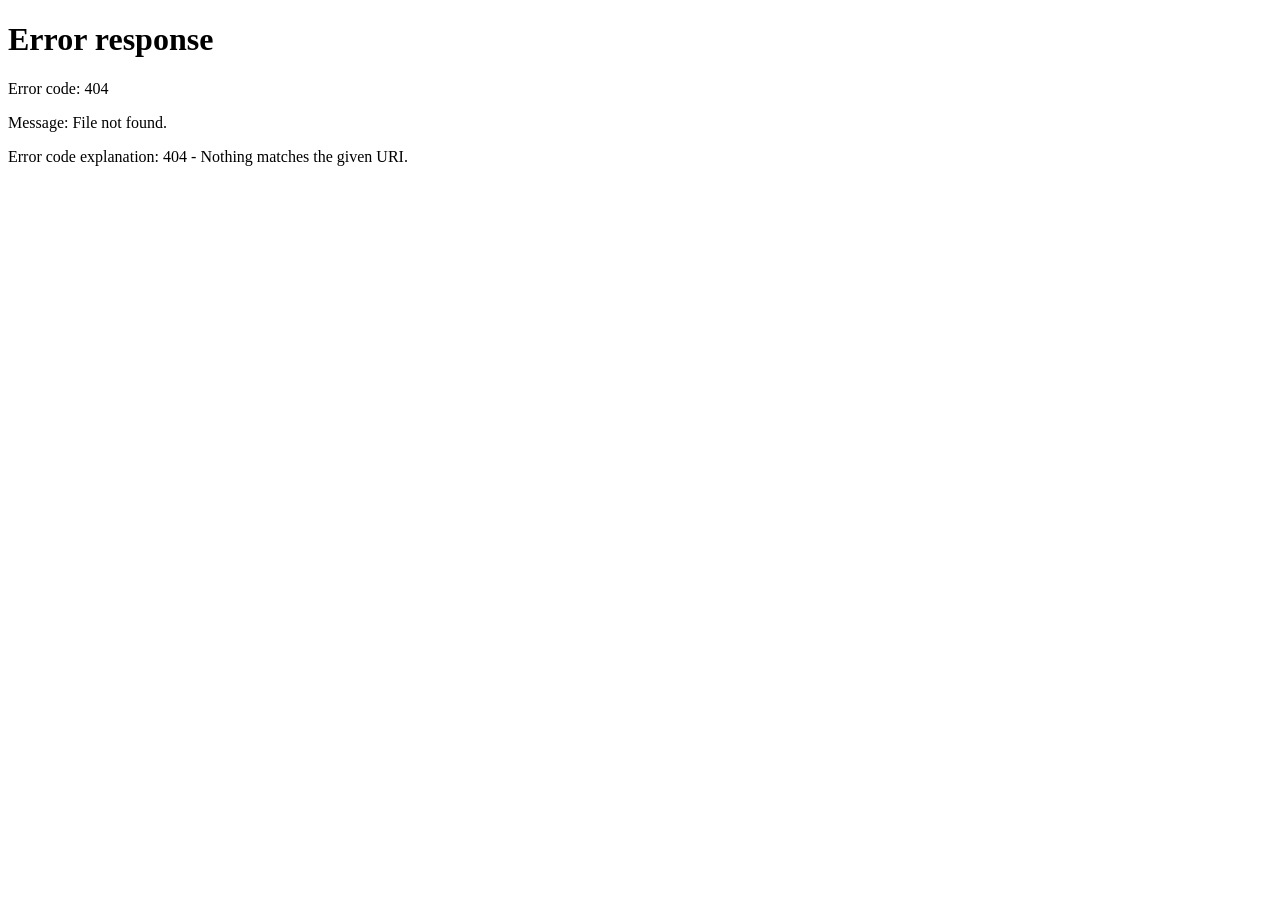
==== index.html @ b975e017 "links" ====
<!DOCTYPE html>
<html lang="en">
<head>
    <meta charset="UTF-8">
    <title>Callisia Support</title>
    <script>
        const userLang = navigator.language || navigator.userLanguage;
        const targetLang = userLang.toLowerCase().startsWith('pt') ? 'pt' : 'en';
        window.location.replace(`callisia/terms-of-service/${targetLang}/`);
    </script>
</head>
<body>
    <p>Redirecting...</p>
</body>
</html>
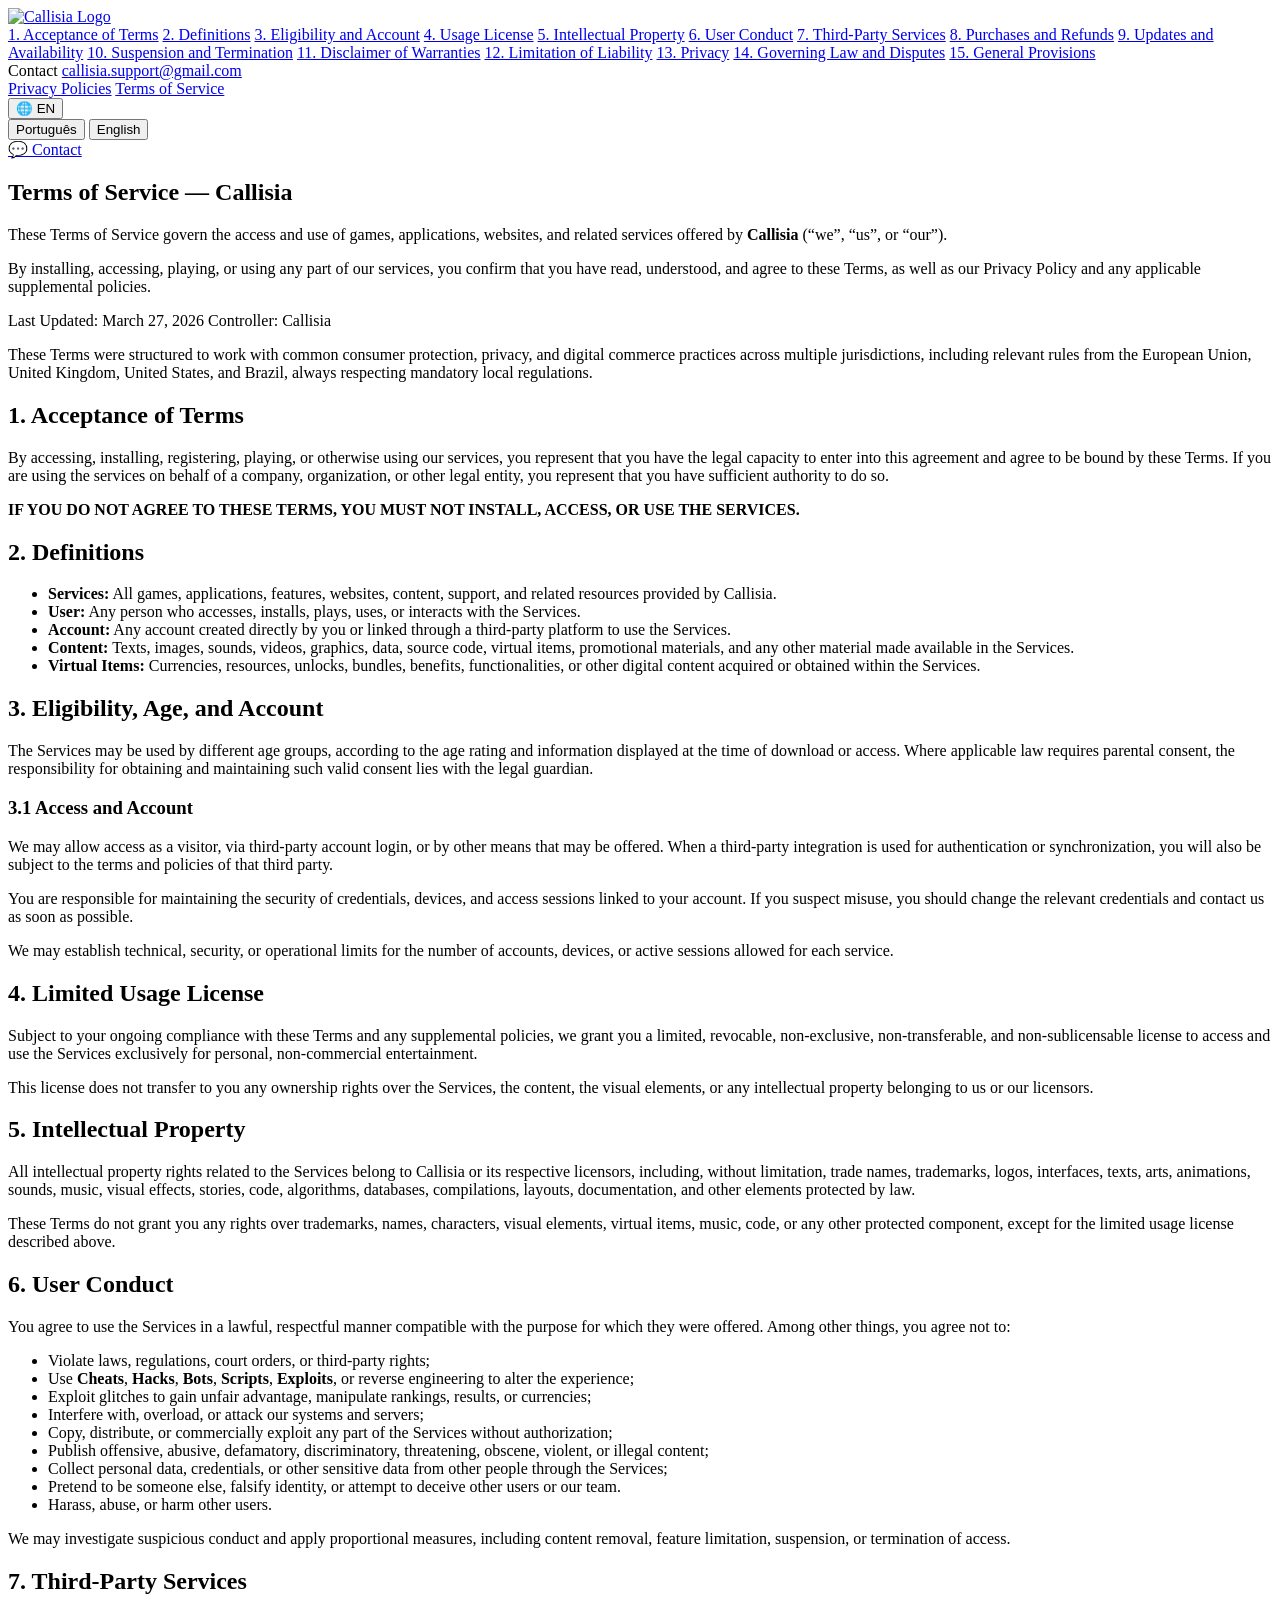
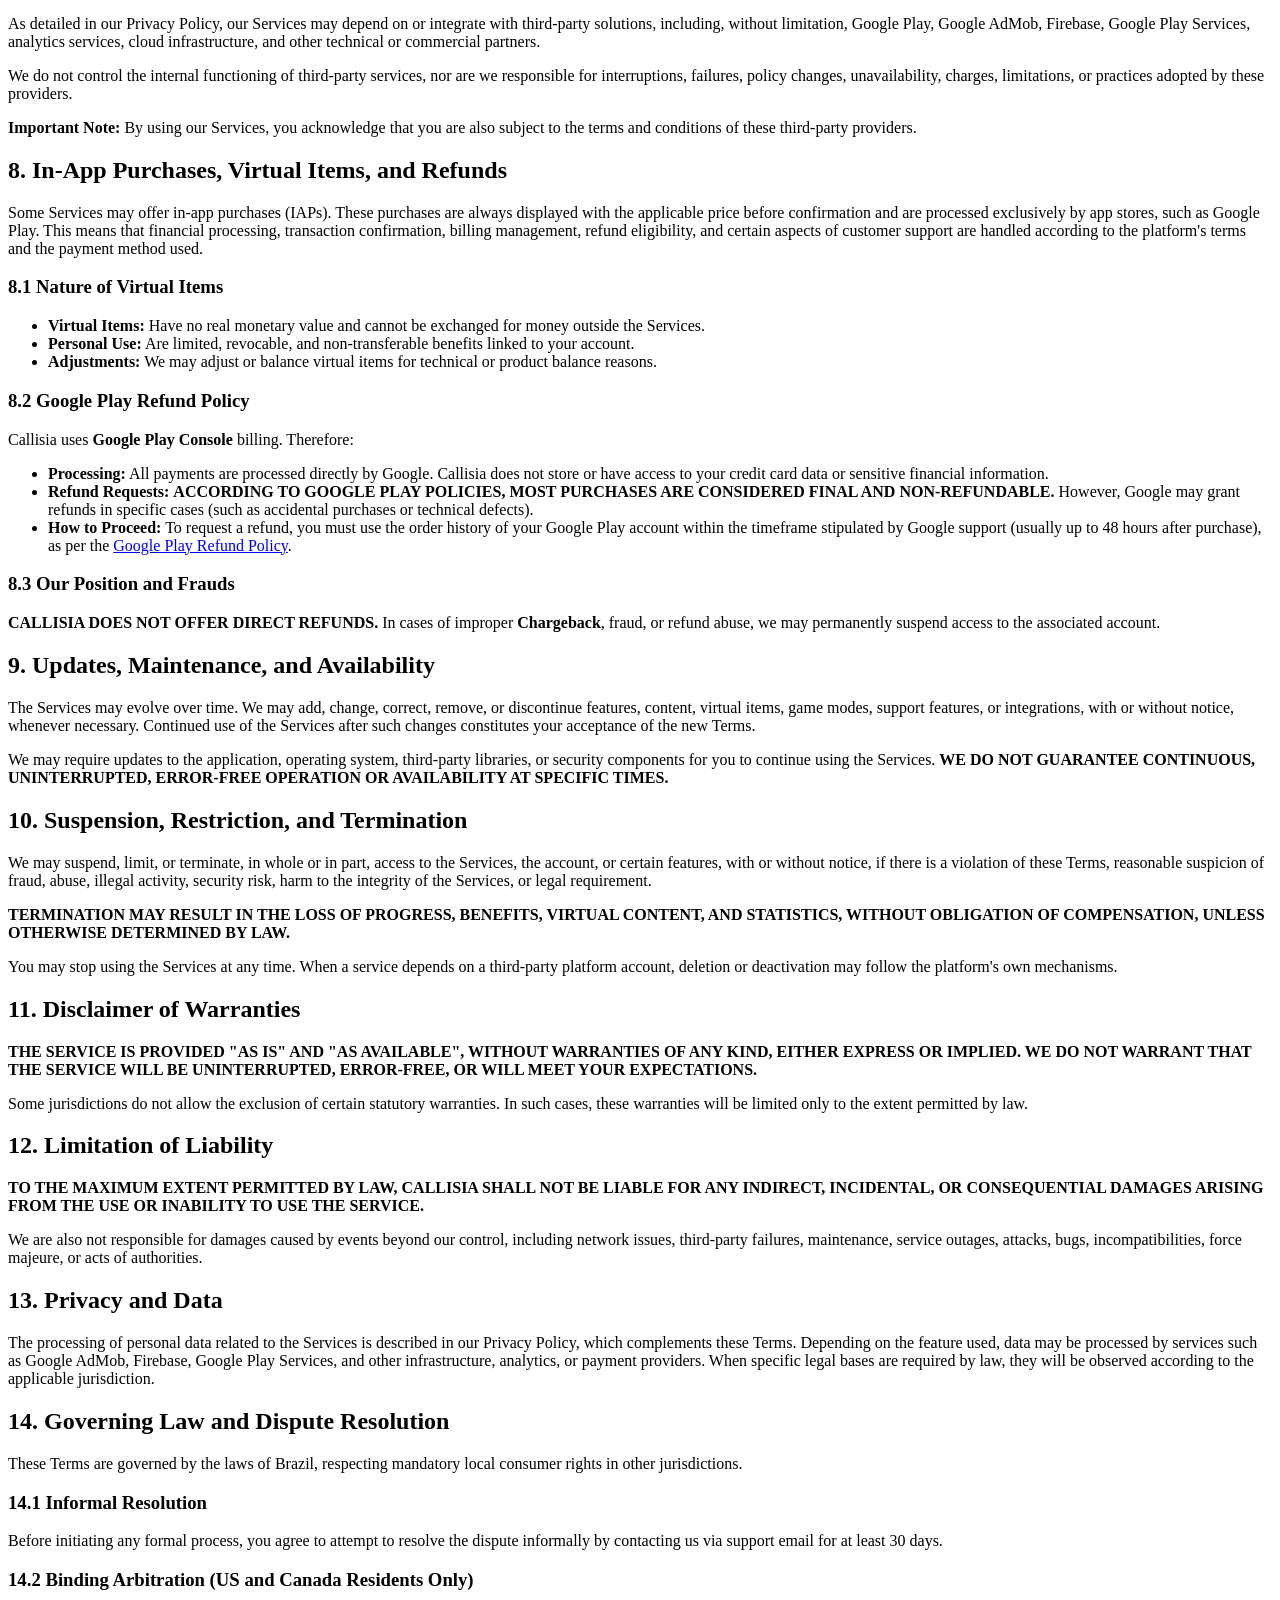
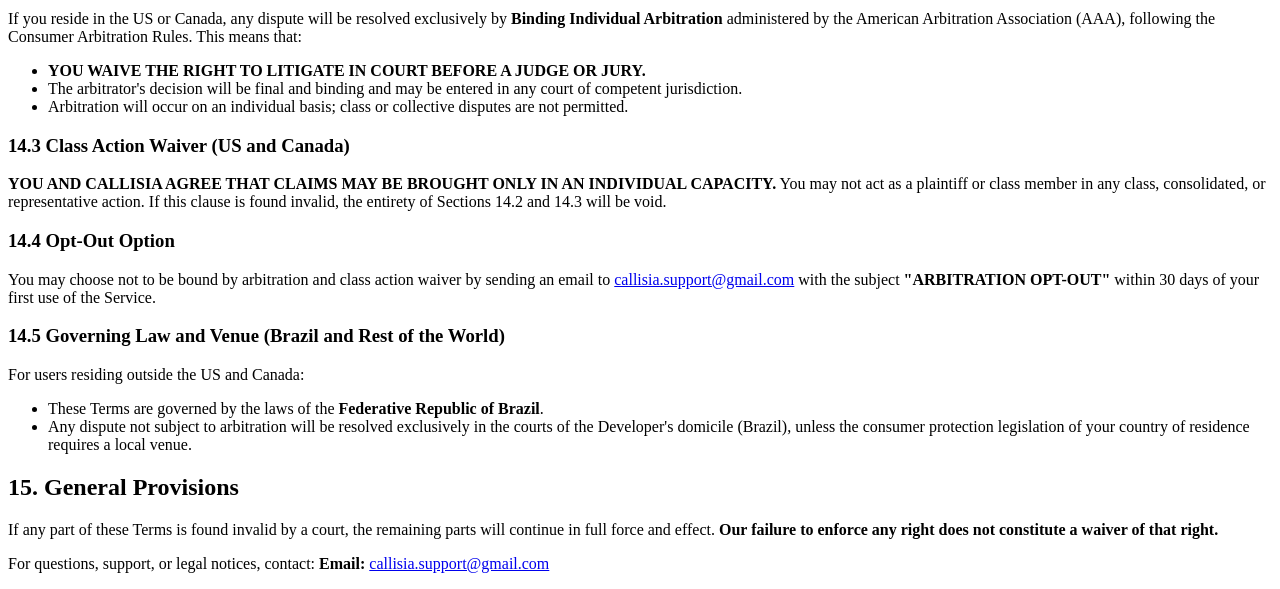
==== commit 845f067f: "fafadsfaa" ====
--- a/index.html
+++ b/index.html
@@ -1,4 +1,4 @@
-<!DOCTYPE html>
+<!-- <!DOCTYPE html>
 <html lang="en">
 <head>
     <meta charset="UTF-8">
@@ -12,4 +12,32 @@
 <body>
     <p>Redirecting...</p>
 </body>
+</html> -->
+
+<!DOCTYPE html>
+<html lang="en">
+<head>
+    <meta charset="UTF-8">
+    <title>Callisia Support - Redirecting...</title>
+    <script>
+        // 1. Detecta o idioma do usuário
+        const userLang = navigator.language || navigator.userLanguage;
+        const targetLang = userLang.toLowerCase().startsWith('pt') ? 'pt' : 'en';
+
+        // 2. Verifica se há um pedido específico na URL (ex: ?doc=privacy)
+        const urlParams = new URLSearchParams(window.location.search);
+        const docType = urlParams.get('doc');
+
+        // 3. Redireciona para o lugar certo
+        if (docType === 'privacy') {
+            window.location.replace(`privacy-policy/${targetLang}/`);
+        } else {
+            // Se não tiver parâmetro, o padrão é ir para os Termos
+            window.location.replace(`terms-of-service/${targetLang}/`);
+        }
+    </script>
+</head>
+<body>
+    <p>Redirecting to the correct document...</p>
+</body>
 </html>
